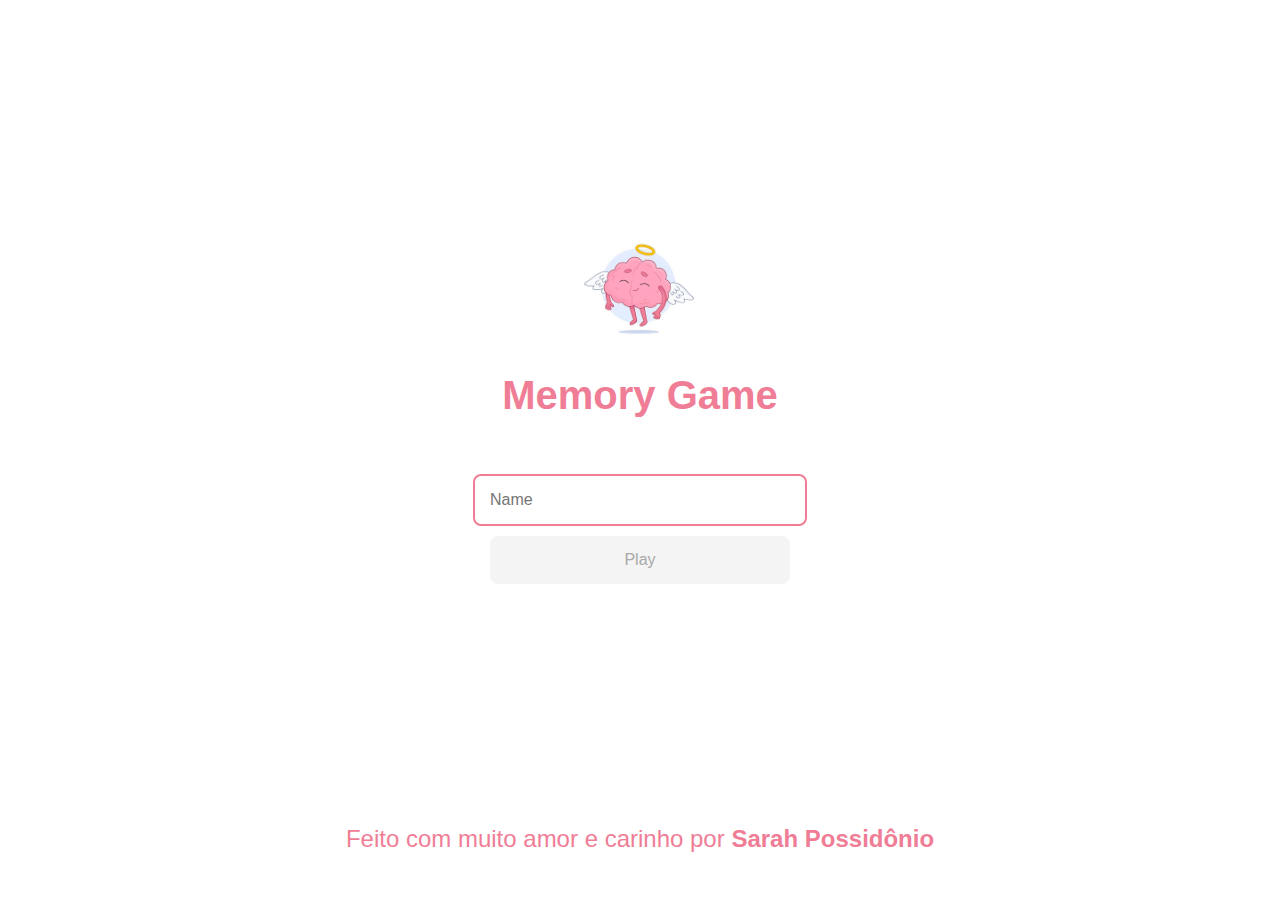
==== memory-game/index.html @ 42b5d0d2 "Add files via upload" ====
<!DOCTYPE html>
<html lang="en">
<head>
    <meta charset="UTF-8">
    <meta name="viewport" content="width=device-width, initial-scale=1.0">

    <link rel="stylesheet" href="./css/reset.css">
    <link rel="stylesheet" href="./css/login.css">

    <script defer type="text/javascript" src="./js/login.js"></script>

    <title>Memory Game | Login</title>
</head>
<body>
    
    <form class="login-form">

        <div class="login_header">
            <img src="./images/brain.png" alt="brain icon">
            <h1>Memory Game</h1>
        </div>

            <input type="text" placeholder="Name" class="login_input">
            <button type="submit" class="login_button" disabled>Play</button>

    </form>
    
    <div class="footer">
        <span>
            Feito com muito amor e carinho por <b>Sarah Possidônio</b>
        </span>
    </div>
</body>
</html>
---- memory-game/css/login.css ----
.login-form {
    align-items: center;
    display: flex;
    flex-direction: column;
    height: 90vh;
    justify-content: center;
}

.login_header {
    align-items: center;
    display: flex;
    flex-direction: column;
    justify-content: center;
    margin-bottom: 30px;
}

.login_header img {
    width: 120px;
}

.login_header h1 {
    color: #f07d96;
    font-size: 2.5em;
}

.login_input {
    border: 2px solid #f07d96;
    border-radius: 8px;
    color: #f07d96;
    font-size: 1em;
    margin-bottom: 10px;
    max-width: 300px;
    outline: none;
    padding: 15px;
    width: 100%;
    font-family: 'Gill Sans', 'Gill Sans MT', Calibri, 'Trebuchet MS', sans-serif;
}

.login_button {
    background-color: #f07d96;
    border: none;
    border-radius: 8px;
    color: #fff;
    cursor: pointer;
    font-size: 1em;
    max-width: 300px;
    padding: 15px;
    width: 100%;
    font-family: 'Gill Sans', 'Gill Sans MT', Calibri, 'Trebuchet MS', sans-serif;
}

.login_button:disabled {
    background-color: #f4f4f4;
    color: darkgrey;
    cursor: auto;
}
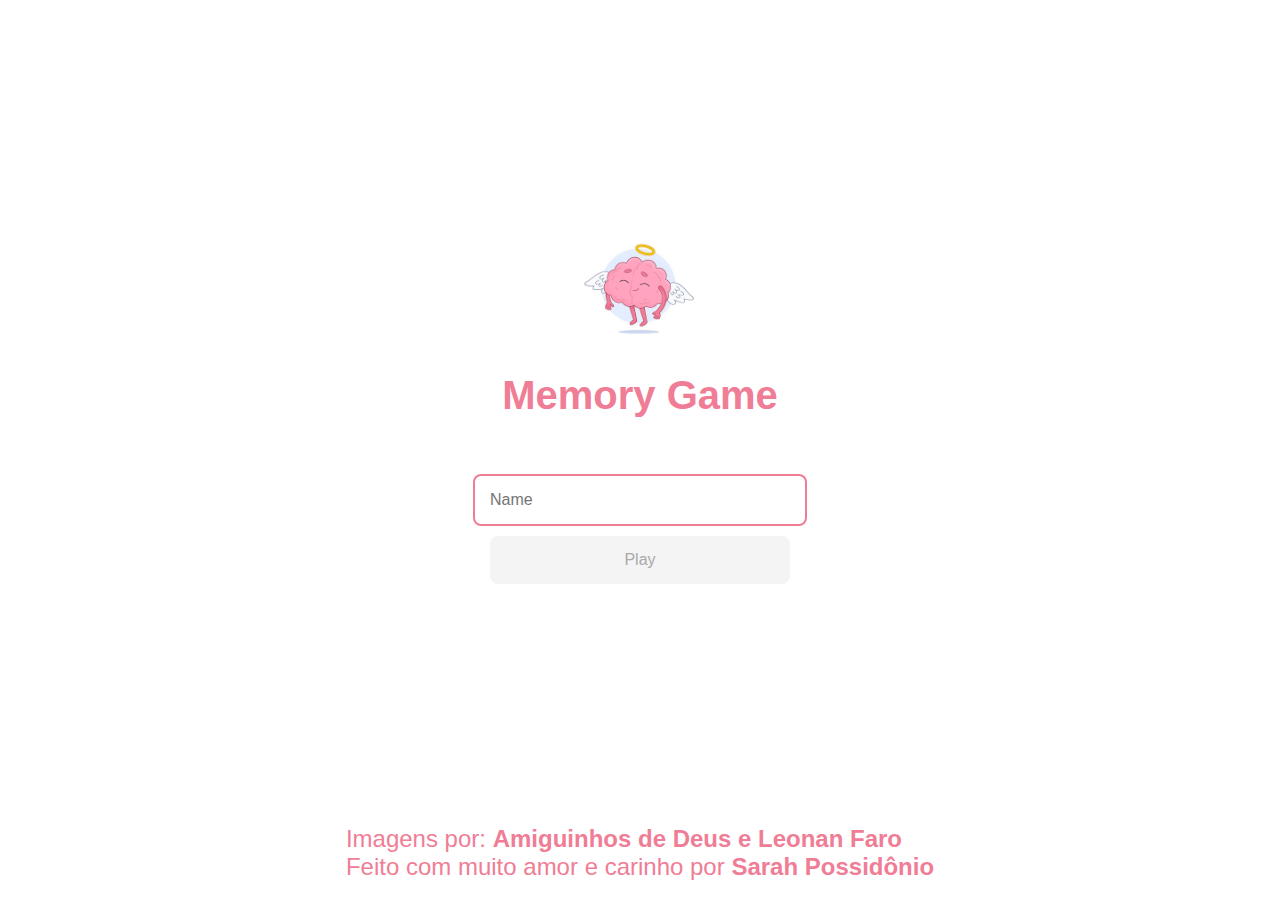
==== commit a0e78e1d: "Add files via upload" ====
--- a/memory-game/index.html
+++ b/memory-game/index.html
@@ -27,6 +27,8 @@
     
     <div class="footer">
         <span>
+            Imagens por: <b>Amiguinhos de Deus e Leonan Faro</b>
+            <br>
             Feito com muito amor e carinho por <b>Sarah Possidônio</b>
         </span>
     </div>
